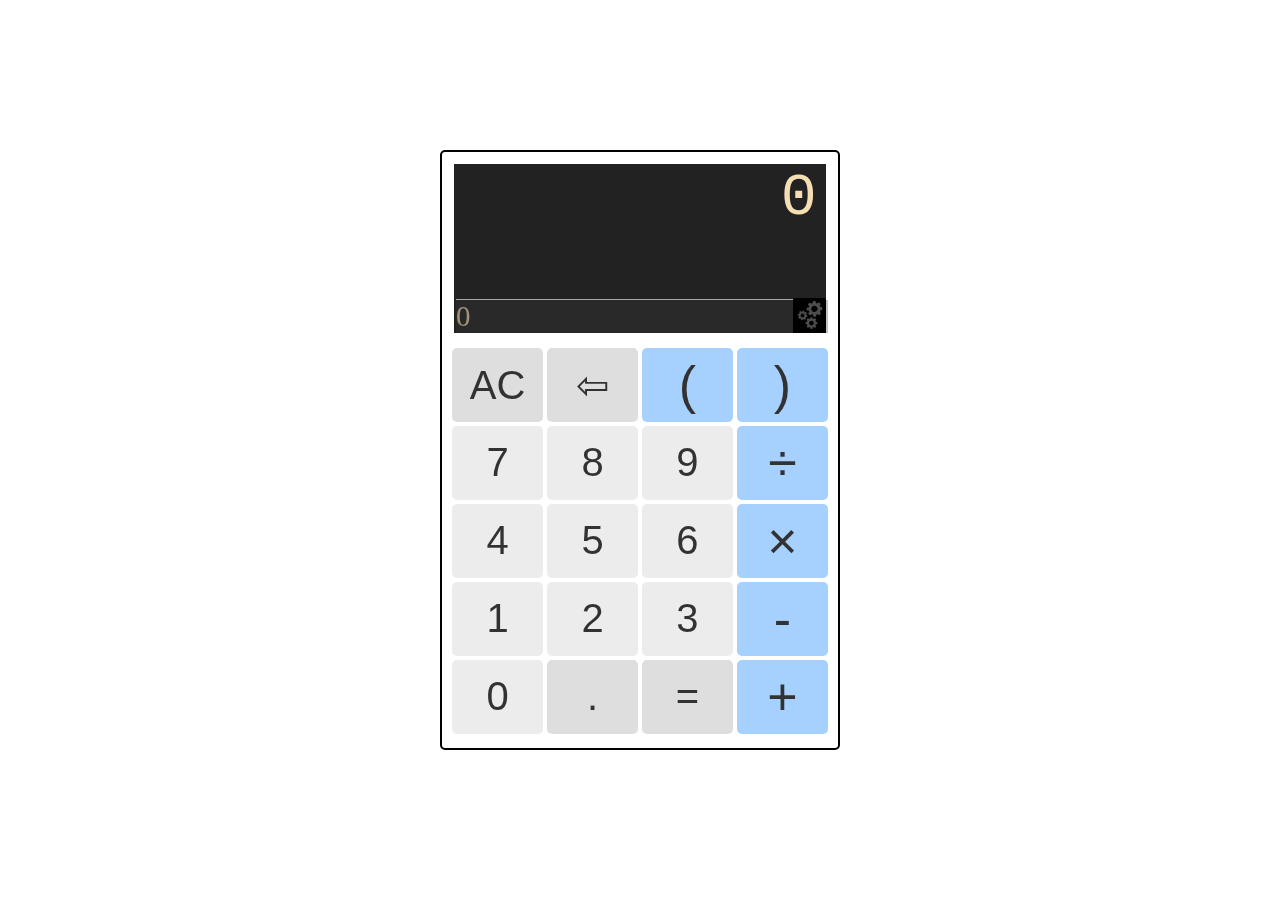
==== index.html @ a5fa4691 "adding simple output" ====
<!DOCTYPE html>
<html lang="en">
	<head>
		<meta charset="UTF-8" />
		<meta http-equiv="X-UA-Compatible" content="IE=edge" />
		<meta name="viewport" content="width=device-width, initial-scale=1.0" />
		<title>Loyeculator</title>
		<link rel="stylesheet" href="ahmad.css" />
		<!-- <script src="https://ajax.googleapis.com/ajax/libs/jquery/3.6.0/jquery.min.js"></script> -->

	</head>
	<body onkeydown="calculator(event)" onclick="showSetting">
		<div class="calculator_body" id="calculator_body">
			<section class="calculator_display" id="display">
				<textarea readonly id="equation" cols="20" rows="2">0</textarea>
				<div class="output" id="output">0</div>
				<div class="settingBack"></div>
				<div class="setting" id="setting" onclick="showSetting()">
					<img src="img/engine-gears-icon.svg" alt="setting icon" id="settingIcon" class="settingIcon">
					<div id="settingContent" class="settingContent" >
					  <div onclick="lightMode()">Light Mode</div>
					  <div onclick="darkMode()">Dark Mode</div>
					  <div onclick="defaultMode()">System Default</div>
					</div>
				  </div>
			</section>
			<section class="button_container">
				<div class="calculator_button function" onclick="all_clear()"><span>AC</span></div>
				<div class="calculator_button function" onclick="deletText()	"><span>&#x21E6</span></div>
				<div class="calculator_button operator" onclick="inputText('&#x28')"><span>(</span></div>
				<div class="calculator_button operator" onclick="inputText('&#x29')"><span>)</span></div>
				<div class="calculator_button number" onclick="inputText(7)"><span>7</span></div>
				<div class="calculator_button number" onclick="inputText(8)"><span>8</span></div>
				<div class="calculator_button number" onclick="inputText(9)"><span>9</span></div>
				<div class="calculator_button operator" onclick="inputText('&#xF7')"><span>&#xF7</span></div>
				<div class="calculator_button number" onclick="inputText(4)"><span>4</span></div>
				<div class="calculator_button number" onclick="inputText(5)"><span>5</span></div>
				<div class="calculator_button number" onclick="inputText(6)"><span>6</span></div>
				<div class="calculator_button operator" onclick="inputText('&#xD7')"><span>&#xD7</span></div>
				<div class="calculator_button number" onclick="inputText(1)"><span>1</span></div>
				<div class="calculator_button number" onclick="inputText(2)"><span>2</span></div>
				<div class="calculator_button number" onclick="inputText(3)"><span>3</span></div>
				<div class="calculator_button operator" onclick="inputText('-')"><span>-</span></div>
				<div class="calculator_button number" onclick="inputText(0)"><span>0</span></div>
				<div class="calculator_button function" onclick="inputText('.')"><span>.</span></div>
				<div class="calculator_button function" onclick=""><span>=</span></div>
				<div class="calculator_button operator" onclick="inputText('+')"><span>+</span></div>
			</section>
		</div>
		<script src="script.js"></script>
	</body>
</html>
---- ahmad.css ----
* {
	box-sizing: border-box;
	margin: 0%;
	padding: 0%;
}
:root {
	--w_size: 100vw;
	--h_size: 100vh;
	--back: #ffffff;
	--btnTextColor: #000000;
	--menueTextColor: #000000;
	--displayTextColor: wheat;
	--numbersBackgroundColor: #d1d1d185;
	--operatorsBackgroundColor: #2990fe85;
	--functionsBackgroundColor: #7e7d7d53;
	--bodyBackgroundColor: #ffffff;
	--displayBackgroundColor: #000000dd;
	--menueBackgroundColor: #ffffff8b;
	--menueHoverBackgroundColor: #fffffffc;
}
textarea {
	border: none;
}
body {
	width: 100vw;
	height: 100vh;
	display: flex;
	align-items: center;
	justify-content: center;
	background-color: var(--back);
}
.calculator_body {
	padding: 10px;
	width: var(--w_size);
	height: var(--h_size);
	border: #000000 solid 2px;
	background-color: var(--bodyBackgroundColor);
	border-radius: 5px;
}
.button_container {
	display: grid;
	gap: 1%;
	margin-top: 3.5%;
	grid-template-columns: repeat(4, 1fr);
	height: 67%;
}
span {
	user-select: none;
}
.calculator_display {
	position: relative;
	border-radius: 2px;
	background-color: var(--displayBackgroundColor);
	height: 30%;
	color: var(--displayTextColor);
	font-size: calc(0.1 * var(--h_size));
	align-items: center;
	border: var(--bodyBackgroundColor) 2px solid;
}
.output {
	position: absolute;
	opacity: 0.6;
	background-color: #3b3b3b83;
	width: 100%;
	font-size: 29px;
	bottom: 0px;
	left: 2px;
	border-top: var(--bodyBackgroundColor) 1px solid;
}
#equation {
	position: absolute;
	right: 2.5%;
	width: 95%;
	resize: none;
	height: 80%;
	font-family: "Courier New", Courier, monospace;
	/* font-weight: 600; */
	font-size: calc(0.1 * var(--h_size));
	user-select: none !important;
	color: var(--displayTextColor);
	background-color: transparent;
	text-align: end;
	word-wrap: unset;
	/* border: 2px yellow solid !important; */
	/* overflow: hidden; */
}
#equation:focus {
	outline: none;
}
.calculator_button {
	display: flex;
	align-items: center;
	justify-content: center;
	background-color: var(--numbersBackgroundColor);
	color: var(--btnTextColor);
	opacity: 0.8;
	/* border: #666666 solid 1px; */
	border-radius: 5px;
	font-family: "Trebuchet MS", "Lucida Sans Unicode", "Lucida Grande",
		"Lucida Sans", Arial, sans-serif;
	font-weight: 300;
	font-size: calc(0.1 * var(--w_size));
	cursor: pointer;
}
.calculator_button:hover {
	opacity: 1;
}
.function {
	background-color: var(--functionsBackgroundColor);
}
.operator {
	background-color: var(--operatorsBackgroundColor);
	font-size: calc(0.13 * var(--w_size));
}
.number {
	background-color: var(--numbersBackgroundColor);
}
.settingBack {
	background-color: #000000;
	position: absolute;
	width: 9%;
	height: 35px;
	bottom: 0;
	right: 0;
}
#setting {
	display: block;
	position: absolute;
	bottom: -11px;
	right: 2px;
	user-select: none;
	cursor: pointer;
	z-index: 10;
	background-color: transparent;
	transition: 1s ease-in;
}
/* setting icon */
.settingIcon {
	transform: scalex(-1);
	width: calc(0.07 * var(--w_size));
	height: calc(0.07 * var(--w_size));
	opacity: 0.3;
	filter: invert(100%) sepia(0%) saturate(7467%) hue-rotate(133deg)
		brightness(114%) contrast(105%);
	/* border: 2px red solid !important; */
	transition: 0.6s ease-in;
}
.settingIcon:hover {
	opacity: 1;
}
.settingIcon:focus-within {
	opacity: 1;
}
/* setting menue */
.settingContent {
	display: none;
	background-color: var(--menueBackgroundColor);
	font-size: 0.3em;
	white-space: nowrap;
	color: var(--menueTextColor);
	box-shadow: -3px -3px 16px 0px #ffffff74;
	position: absolute;
	right: 30px;
	bottom: 20px;
	text-align: center;
	opacity: 1;
	z-index: 11;
	transition: 1s ease-in;
}
.settingContent div {
	text-decoration: none;
	display: block;
	padding: 2px 20px;
	z-index: 11;
	transition: 0.35s ease-in;
}
/* setting hover effects */
.settingContent div:hover {
	background-color: var(--menueHoverBackgroundColor);
}
.darkMode {
	background-color: black;
	color: white;
}
.show {
	display: block;
}
@media only screen and (max-width: 500px) {
	:root {
		--w_size: 100vw;
		--h_size: 100vh;
		--back: #eeeeee88;
	}
	.button_container {
		gap: 1%;
		height: 69%;
	}
	.calculator_display {
		height: 28%;
		/* margin-bottom: 5%; */
	}
	#settingContent {
		font-size: 0.3em;
	}
}
@media only screen and (max-height: 650px) {
	#settingContent {
		font-size: 0.25em;
	}
}
@media only screen and (max-height: 350px) {
	#settingContent {
		font-size: 0.2em;
	}
}

@media only screen and (min-width: 500px) {
	:root {
		--w_size: 400px;
		--h_size: 600px;
	}
	/* :root {
		--back: #ffffff;
		--btnTextColor: #ffffff;
		--menueTextColor: #ffffff;
		--displayTextColor: #000000;
		--numbersBackgroundColor: #636363;
		--operatorsBackgroundColor: #214c7a;
		--functionsBackgroundColor: #404040;
		--bodyBackgroundColor: #000000;
		--displayBackgroundColor: #717070;
		--menueBackgroundColor: #626262;
		--menueHoverBackgroundColor: #0f0f0f;
	} */
}
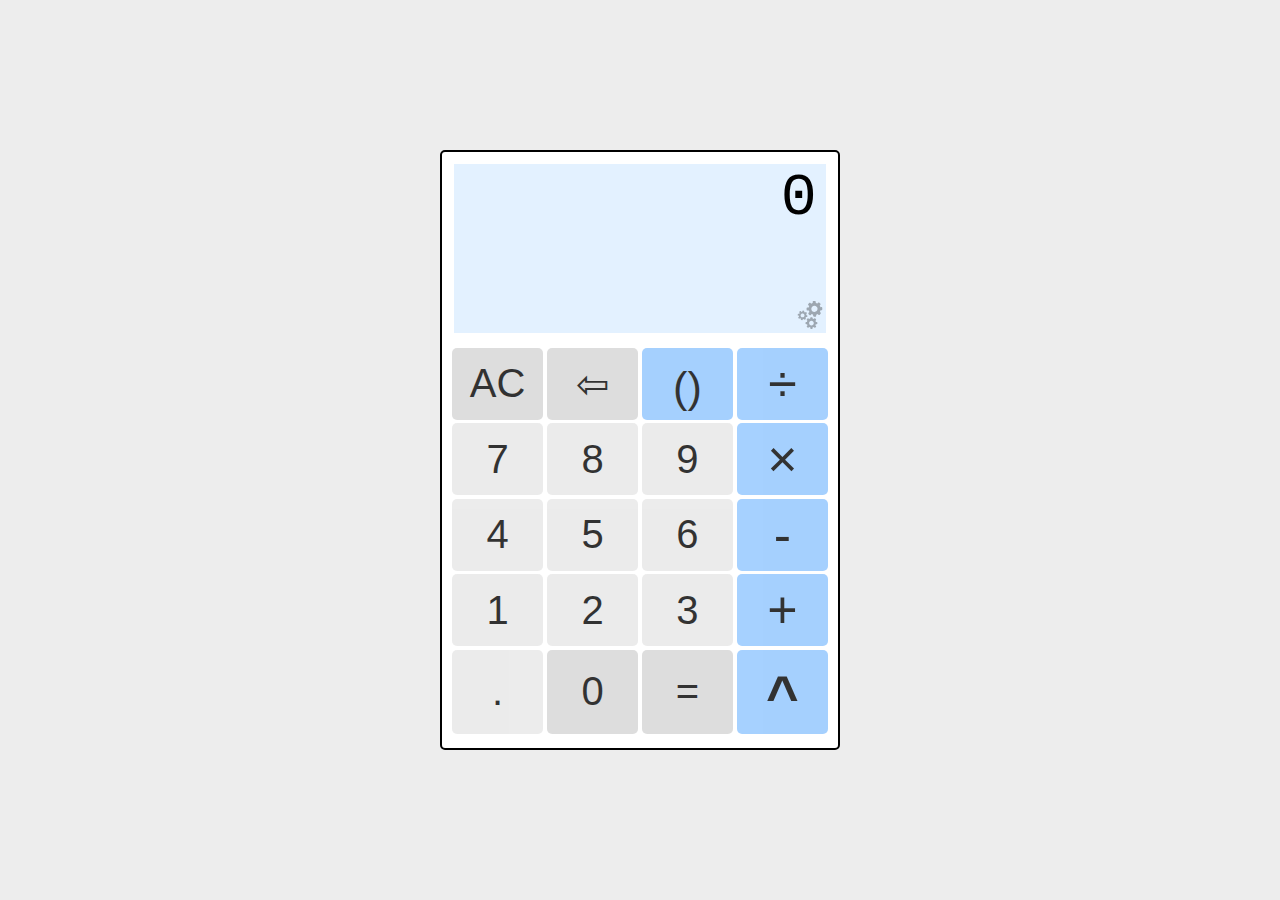
==== commit 717b1bff: "change some keys and fix some errors" ====
--- a/index.html
+++ b/index.html
@@ -14,7 +14,6 @@
 			<section class="calculator_display" id="display">
 				<textarea readonly id="equation" cols="20" rows="2">0</textarea>
 				<div class="output" id="output">0</div>
-				<div class="settingBack"></div>
 				<div class="setting" id="setting" onclick="showSetting()">
 					<img src="img/engine-gears-icon.svg" alt="setting icon" id="settingIcon" class="settingIcon">
 					<div id="settingContent" class="settingContent" >
@@ -27,24 +26,24 @@
 			<section class="button_container">
 				<div class="calculator_button function" onclick="all_clear()"><span>AC</span></div>
 				<div class="calculator_button function" onclick="deletText()	"><span>&#x21E6</span></div>
-				<div class="calculator_button operator" onclick="inputText('&#x28')"><span>(</span></div>
-				<div class="calculator_button operator" onclick="inputText('&#x29')"><span>)</span></div>
+				<div class="calculator_button operator" onclick="inputText('&#x28')"><span><small>()</small></span></div>
+				<div class="calculator_button operator" onclick="inputText('&#xF7')"><span>&#xF7</span></div>
 				<div class="calculator_button number" onclick="inputText(7)"><span>7</span></div>
 				<div class="calculator_button number" onclick="inputText(8)"><span>8</span></div>
 				<div class="calculator_button number" onclick="inputText(9)"><span>9</span></div>
-				<div class="calculator_button operator" onclick="inputText('&#xF7')"><span>&#xF7</span></div>
+				<div class="calculator_button operator" onclick="inputText('&#xD7')"><span>&#xD7</span></div>
 				<div class="calculator_button number" onclick="inputText(4)"><span>4</span></div>
 				<div class="calculator_button number" onclick="inputText(5)"><span>5</span></div>
 				<div class="calculator_button number" onclick="inputText(6)"><span>6</span></div>
-				<div class="calculator_button operator" onclick="inputText('&#xD7')"><span>&#xD7</span></div>
+				<div class="calculator_button operator" onclick="inputText('-')"><span>-</span></div>
 				<div class="calculator_button number" onclick="inputText(1)"><span>1</span></div>
 				<div class="calculator_button number" onclick="inputText(2)"><span>2</span></div>
 				<div class="calculator_button number" onclick="inputText(3)"><span>3</span></div>
-				<div class="calculator_button operator" onclick="inputText('-')"><span>-</span></div>
-				<div class="calculator_button number" onclick="inputText(0)"><span>0</span></div>
-				<div class="calculator_button function" onclick="inputText('.')"><span>.</span></div>
+				<div class="calculator_button operator" onclick="inputText('+')"><span>+</span></div>
+				<div class="calculator_button number" onclick="inputText('.')"><span>.</span></div>
+				<div class="calculator_button function" onclick="inputText('0')"><span>0</span></div>
 				<div class="calculator_button function" onclick=""><span>=</span></div>
-				<div class="calculator_button operator" onclick="inputText('+')"><span>+</span></div>
+				<div class="calculator_button operator" onclick="inputText('^')"><span><sub>^</sub></span></div>
 			</section>
 		</div>
 		<script src="script.js"></script>
--- a/ahmad.css
+++ b/ahmad.css
@@ -6,21 +6,27 @@
 :root {
 	--w_size: 100vw;
 	--h_size: 100vh;
-	--back: #ffffff;
+	--back: #ededed;
 	--btnTextColor: #000000;
 	--menueTextColor: #000000;
-	--displayTextColor: wheat;
+	--displayTextColor: #000000;
 	--numbersBackgroundColor: #d1d1d185;
 	--operatorsBackgroundColor: #2990fe85;
 	--functionsBackgroundColor: #7e7d7d53;
-	--bodyBackgroundColor: #ffffff;
-	--displayBackgroundColor: #000000dd;
-	--menueBackgroundColor: #ffffff8b;
+	--bodyBackgroundColor: #fff;
+	--displayBackgroundColor: #e3f1ff;
+	--menueBackgroundColor: #85c4ffb8;
 	--menueHoverBackgroundColor: #fffffffc;
+	--filter: none;
 }
 textarea {
 	border: none;
 }
+sub {
+	font-weight: 600;
+	font-size: calc(0.14 * var(--w_size));
+}
+
 body {
 	width: 100vw;
 	height: 100vh;
@@ -58,14 +64,17 @@
 	border: var(--bodyBackgroundColor) 2px solid;
 }
 .output {
-	position: absolute;
-	opacity: 0.6;
-	background-color: #3b3b3b83;
-	width: 100%;
-	font-size: 29px;
-	bottom: 0px;
-	left: 2px;
-	border-top: var(--bodyBackgroundColor) 1px solid;
+	display: none;
+	position: absolute;
+	/* opacity: 0.6; */
+	/* background-color: #3b3b3b83; */
+	width: 90%;
+	font-size: 50px;
+	bottom: -3px;
+	left: 7px;
+	font-family: "Courier New", Courier, monospace;
+	/* border-top: var(--bodyBackgroundColor) 1px solid; */
+	overflow: hidden;
 }
 #equation {
 	position: absolute;
@@ -81,6 +90,7 @@
 	background-color: transparent;
 	text-align: end;
 	word-wrap: unset;
+	scrollbar-width: none;
 	/* border: 2px yellow solid !important; */
 	/* overflow: hidden; */
 }
@@ -115,14 +125,7 @@
 .number {
 	background-color: var(--numbersBackgroundColor);
 }
-.settingBack {
-	background-color: #000000;
-	position: absolute;
-	width: 9%;
-	height: 35px;
-	bottom: 0;
-	right: 0;
-}
+
 #setting {
 	display: block;
 	position: absolute;
@@ -132,7 +135,6 @@
 	cursor: pointer;
 	z-index: 10;
 	background-color: transparent;
-	transition: 1s ease-in;
 }
 /* setting icon */
 .settingIcon {
@@ -140,10 +142,9 @@
 	width: calc(0.07 * var(--w_size));
 	height: calc(0.07 * var(--w_size));
 	opacity: 0.3;
-	filter: invert(100%) sepia(0%) saturate(7467%) hue-rotate(133deg)
-		brightness(114%) contrast(105%);
+	filter: var(--filter);
 	/* border: 2px red solid !important; */
-	transition: 0.6s ease-in;
+	transition: 0.3s ease-in;
 }
 .settingIcon:hover {
 	opacity: 1;
@@ -219,7 +220,9 @@
 		--w_size: 400px;
 		--h_size: 600px;
 	}
-	/* :root {
+}
+@media (prefers-color-scheme: dark) {
+	:root {
 		--back: #ffffff;
 		--btnTextColor: #ffffff;
 		--menueTextColor: #ffffff;
@@ -231,5 +234,7 @@
 		--displayBackgroundColor: #717070;
 		--menueBackgroundColor: #626262;
 		--menueHoverBackgroundColor: #0f0f0f;
-	} */
-}
+		--filter: invert(100%) sepia(0%) saturate(7467%) hue-rotate(133deg)
+			brightness(114%) contrast(105%);
+	}
+}
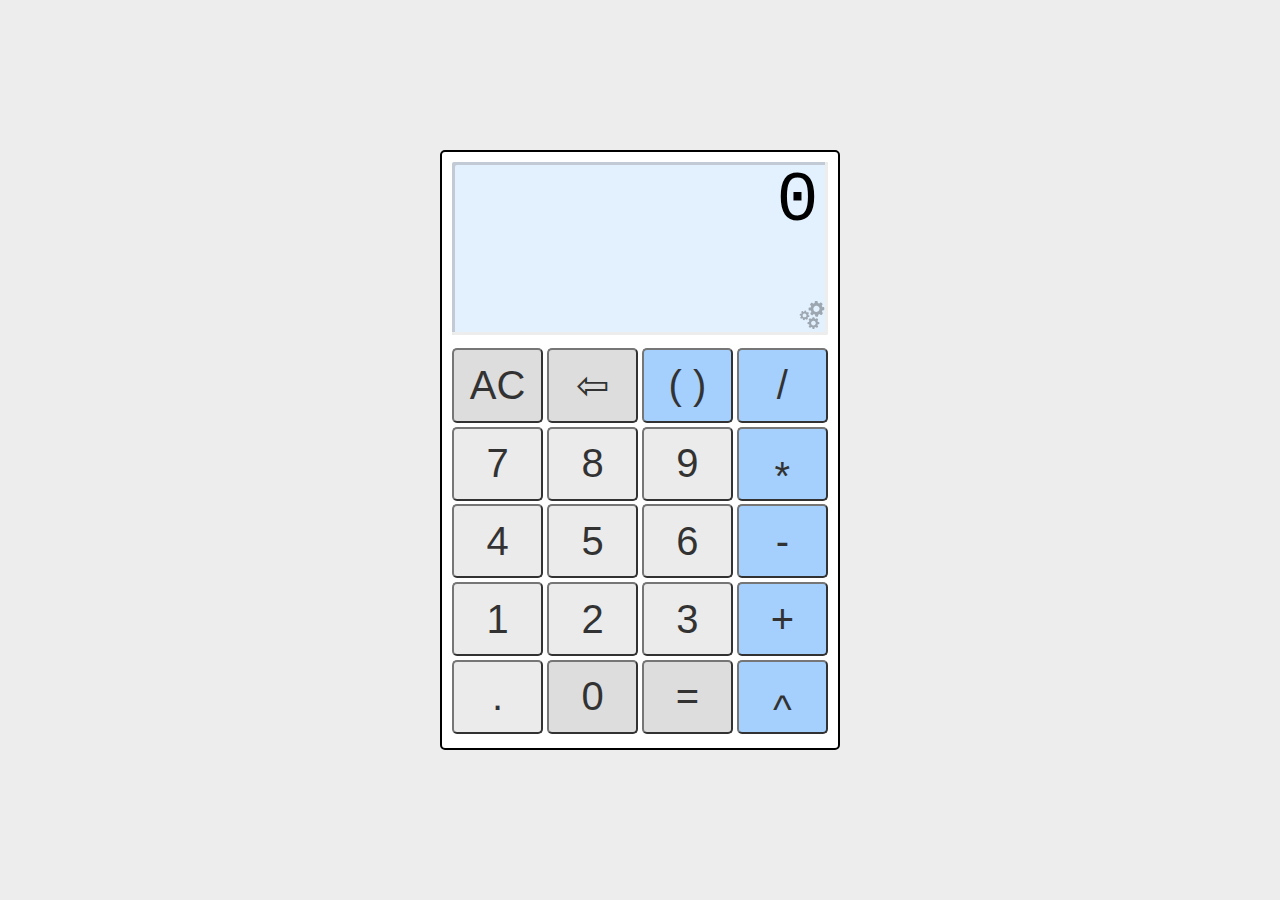
==== commit 364d8729: "add sieve function and changing somefunctions" ====
--- a/index.html
+++ b/index.html
@@ -9,12 +9,12 @@
 		<!-- <script src="https://ajax.googleapis.com/ajax/libs/jquery/3.6.0/jquery.min.js"></script> -->
 
 	</head>
-	<body onkeydown="calculator(event)" onclick="showSetting">
+	<body onkeydown="calculator(event)" >
 		<div class="calculator_body" id="calculator_body">
 			<section class="calculator_display" id="display">
 				<textarea readonly id="equation" cols="20" rows="2">0</textarea>
 				<div class="output" id="output">0</div>
-				<div class="setting" id="setting" onclick="showSetting()">
+				<div class="setting" id="setting" >
 					<img src="img/engine-gears-icon.svg" alt="setting icon" id="settingIcon" class="settingIcon">
 					<div id="settingContent" class="settingContent" >
 					  <div onclick="lightMode()">Light Mode</div>
@@ -24,26 +24,26 @@
 				  </div>
 			</section>
 			<section class="button_container">
-				<div class="calculator_button function" onclick="all_clear()"><span>AC</span></div>
-				<div class="calculator_button function" onclick="deletText()	"><span>&#x21E6</span></div>
-				<div class="calculator_button operator" onclick="inputText('&#x28')"><span><small>()</small></span></div>
-				<div class="calculator_button operator" onclick="inputText('&#xF7')"><span>&#xF7</span></div>
-				<div class="calculator_button number" onclick="inputText(7)"><span>7</span></div>
-				<div class="calculator_button number" onclick="inputText(8)"><span>8</span></div>
-				<div class="calculator_button number" onclick="inputText(9)"><span>9</span></div>
-				<div class="calculator_button operator" onclick="inputText('&#xD7')"><span>&#xD7</span></div>
-				<div class="calculator_button number" onclick="inputText(4)"><span>4</span></div>
-				<div class="calculator_button number" onclick="inputText(5)"><span>5</span></div>
-				<div class="calculator_button number" onclick="inputText(6)"><span>6</span></div>
-				<div class="calculator_button operator" onclick="inputText('-')"><span>-</span></div>
-				<div class="calculator_button number" onclick="inputText(1)"><span>1</span></div>
-				<div class="calculator_button number" onclick="inputText(2)"><span>2</span></div>
-				<div class="calculator_button number" onclick="inputText(3)"><span>3</span></div>
-				<div class="calculator_button operator" onclick="inputText('+')"><span>+</span></div>
-				<div class="calculator_button number" onclick="inputText('.')"><span>.</span></div>
-				<div class="calculator_button function" onclick="inputText('0')"><span>0</span></div>
-				<div class="calculator_button function" onclick=""><span>=</span></div>
-				<div class="calculator_button operator" onclick="inputText('^')"><span><sub>^</sub></span></div>
+				<button class="calculator_button function clear"> AC </button>
+				<button class="calculator_button function delete"> &#x21E6 </button>
+				<button class="calculator_button operator">( )</button>
+				<button class="calculator_button operator"> / </button>
+				<button class="calculator_button number"  > 7 </button>
+				<button class="calculator_button number"  > 8 </button>
+				<button class="calculator_button number"  > 9 </button>
+				<button class="calculator_button operator" style="align-items: flex-end"> * </button>
+				<button class="calculator_button number"  > 4 </button>
+				<button class="calculator_button number"  > 5 </button>
+				<button class="calculator_button number"  > 6 </button>
+				<button class="calculator_button operator"> - </button>
+				<button class="calculator_button number"  > 1 </button>
+				<button class="calculator_button number"  > 2 </button>
+				<button class="calculator_button number"  > 3 </button>
+				<button class="calculator_button operator"> + </button>
+				<button class="calculator_button number"  > . </button>
+				<button class="calculator_button function"> 0 </button>
+				<button class="calculator_button function"> = </button>
+				<button class="calculator_button operator" style="align-items: flex-end">^</button>
 			</section>
 		</div>
 		<script src="script.js"></script>
--- a/ahmad.css
+++ b/ahmad.css
@@ -36,11 +36,13 @@
 	background-color: var(--back);
 }
 .calculator_body {
+	user-select: none;
 	padding: 10px;
 	width: var(--w_size);
 	height: var(--h_size);
 	border: #000000 solid 2px;
 	background-color: var(--bodyBackgroundColor);
+	font-size: 70px;
 	border-radius: 5px;
 }
 .button_container {
@@ -50,18 +52,18 @@
 	grid-template-columns: repeat(4, 1fr);
 	height: 67%;
 }
-span {
-	user-select: none;
-}
+
 .calculator_display {
 	position: relative;
 	border-radius: 2px;
 	background-color: var(--displayBackgroundColor);
 	height: 30%;
 	color: var(--displayTextColor);
-	font-size: calc(0.1 * var(--h_size));
+	font-size: 70px;
 	align-items: center;
-	border: var(--bodyBackgroundColor) 2px solid;
+	/* border: var(--bodyBackgroundColor) 2px solid; */
+	box-shadow: inset -3px -3px var(--back),
+		inset 3px 3px var(--functionsBackgroundColor);
 }
 .output {
 	display: none;
@@ -83,8 +85,8 @@
 	resize: none;
 	height: 80%;
 	font-family: "Courier New", Courier, monospace;
+	font-size: 70px;
 	/* font-weight: 600; */
-	font-size: calc(0.1 * var(--h_size));
 	user-select: none !important;
 	color: var(--displayTextColor);
 	background-color: transparent;
@@ -106,21 +108,21 @@
 	opacity: 0.8;
 	/* border: #666666 solid 1px; */
 	border-radius: 5px;
-	font-family: "Trebuchet MS", "Lucida Sans Unicode", "Lucida Grande",
-		"Lucida Sans", Arial, sans-serif;
-	font-weight: 300;
 	font-size: calc(0.1 * var(--w_size));
 	cursor: pointer;
 }
 .calculator_button:hover {
 	opacity: 1;
 }
+.calculator_button:active {
+	background-color: #c44b4b89;
+}
 .function {
 	background-color: var(--functionsBackgroundColor);
 }
 .operator {
 	background-color: var(--operatorsBackgroundColor);
-	font-size: calc(0.13 * var(--w_size));
+	font-size: calc(0.1 * var(--w_size));
 }
 .number {
 	background-color: var(--numbersBackgroundColor);
@@ -186,7 +188,7 @@
 .show {
 	display: block;
 }
-@media only screen and (max-width: 500px) {
+@media only screen and (max-width: 480px) {
 	:root {
 		--w_size: 100vw;
 		--h_size: 100vh;
@@ -215,7 +217,7 @@
 	}
 }
 
-@media only screen and (min-width: 500px) {
+@media only screen and (min-width: 480px) {
 	:root {
 		--w_size: 400px;
 		--h_size: 600px;
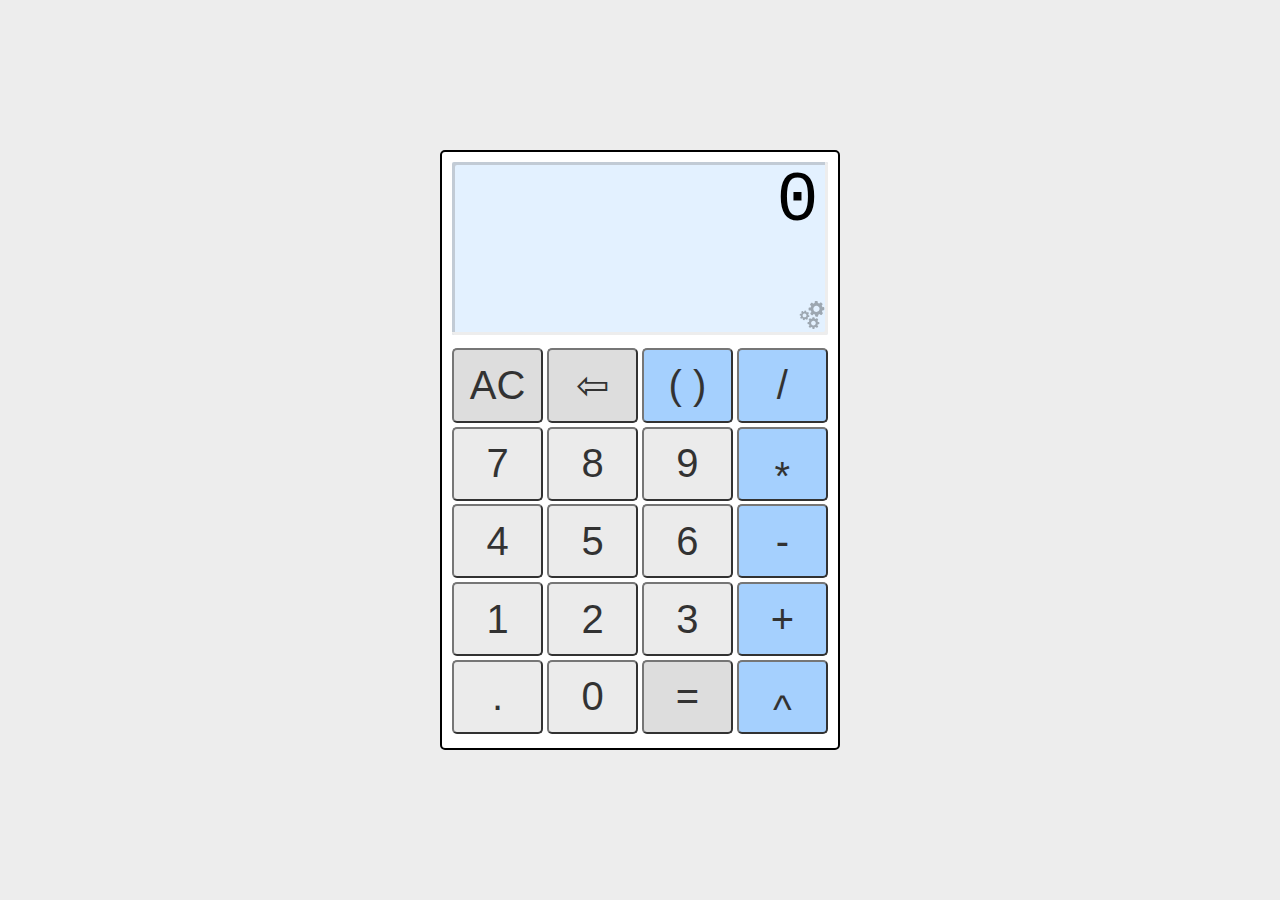
==== commit 53d8076c: "bugs have been corrected, button type added" ====
--- a/index.html
+++ b/index.html
@@ -24,26 +24,26 @@
 				  </div>
 			</section>
 			<section class="button_container">
-				<button class="calculator_button function clear"> AC </button>
-				<button class="calculator_button function delete"> &#x21E6 </button>
-				<button class="calculator_button operator">( )</button>
-				<button class="calculator_button operator"> / </button>
-				<button class="calculator_button number"  > 7 </button>
-				<button class="calculator_button number"  > 8 </button>
-				<button class="calculator_button number"  > 9 </button>
-				<button class="calculator_button operator" style="align-items: flex-end"> * </button>
-				<button class="calculator_button number"  > 4 </button>
-				<button class="calculator_button number"  > 5 </button>
-				<button class="calculator_button number"  > 6 </button>
-				<button class="calculator_button operator"> - </button>
-				<button class="calculator_button number"  > 1 </button>
-				<button class="calculator_button number"  > 2 </button>
-				<button class="calculator_button number"  > 3 </button>
-				<button class="calculator_button operator"> + </button>
-				<button class="calculator_button number"  > . </button>
-				<button class="calculator_button function"> 0 </button>
-				<button class="calculator_button function"> = </button>
-				<button class="calculator_button operator" style="align-items: flex-end">^</button>
+				<button type="reset" class="calculator_button function clear"> AC </button>
+				<button type="button" class="calculator_button function delete"> &#x21E6 </button>
+				<button type="button" class="calculator_button operator">( )</button>
+				<button type="button" class="calculator_button operator"> / </button>
+				<button type="button" class="calculator_button number"  > 7 </button>
+				<button type="button" class="calculator_button number"  > 8 </button>
+				<button type="button" class="calculator_button number"  > 9 </button>
+				<button type="button" class="calculator_button operator" style="align-items: flex-end"> * </button>
+				<button type="button" class="calculator_button number"  > 4 </button>
+				<button type="button" class="calculator_button number"  > 5 </button>
+				<button type="button" class="calculator_button number"  > 6 </button>
+				<button type="button" class="calculator_button operator"> - </button>
+				<button type="button" class="calculator_button number"  > 1 </button>
+				<button type="button" class="calculator_button number"  > 2 </button>
+				<button type="button" class="calculator_button number"  > 3 </button>
+				<button type="button" class="calculator_button operator"> + </button>
+				<button type="button" class="calculator_button number"  > . </button>
+				<button type="button" class="calculator_button number"> 0 </button>
+				<button type="submit" class="calculator_button function"> = </button>
+				<button type="button" class="calculator_button operator" style="align-items: flex-end">^</button>
 			</section>
 		</div>
 		<script src="script.js"></script>
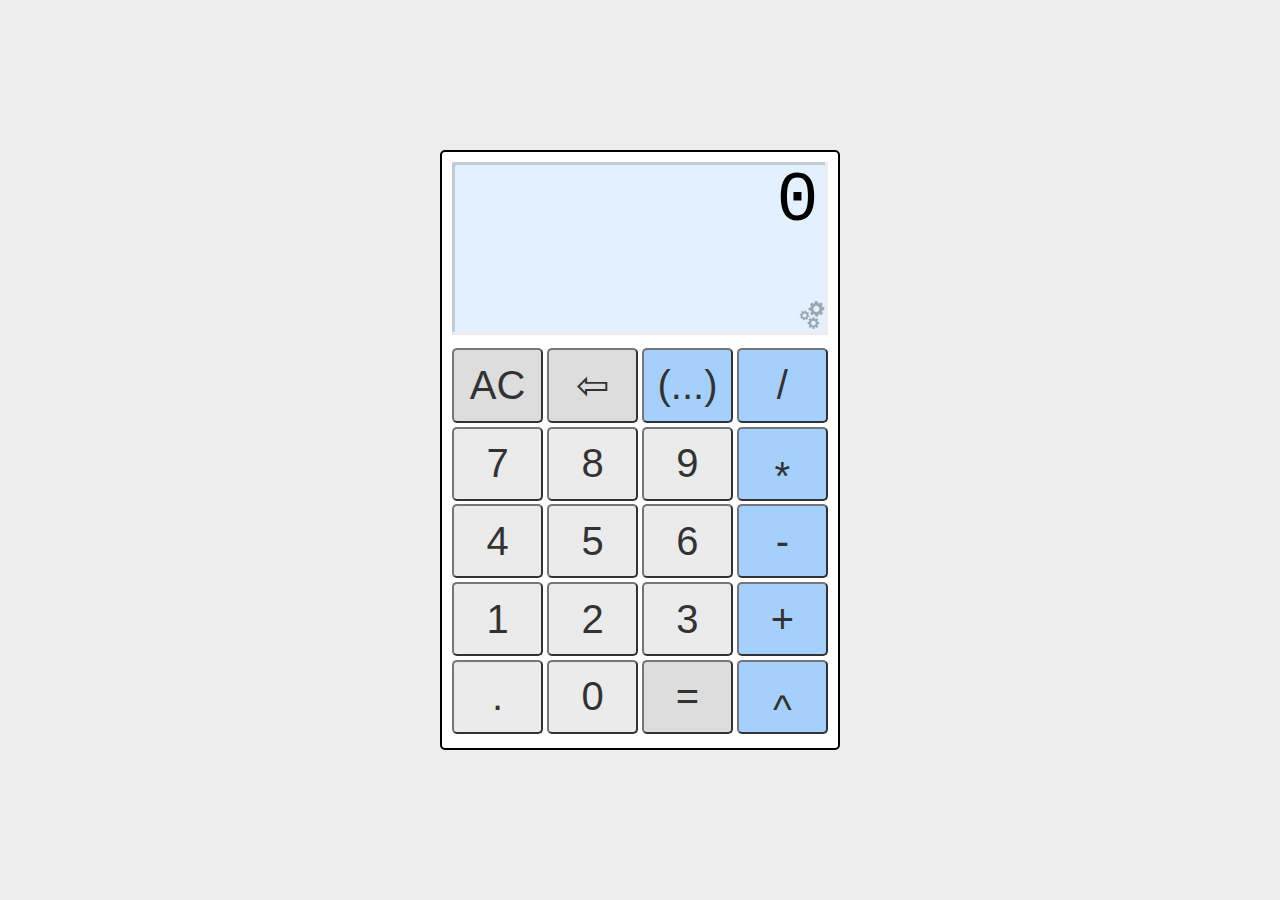
==== commit a311a2d5: "some minnor changes" ====
--- a/index.html
+++ b/index.html
@@ -26,7 +26,7 @@
 			<section class="button_container">
 				<button type="reset" class="calculator_button function clear"> AC </button>
 				<button type="button" class="calculator_button function delete"> &#x21E6 </button>
-				<button type="button" class="calculator_button operator">( )</button>
+				<button type="button" class="calculator_button operator">(...)</button>
 				<button type="button" class="calculator_button operator"> / </button>
 				<button type="button" class="calculator_button number"  > 7 </button>
 				<button type="button" class="calculator_button number"  > 8 </button>
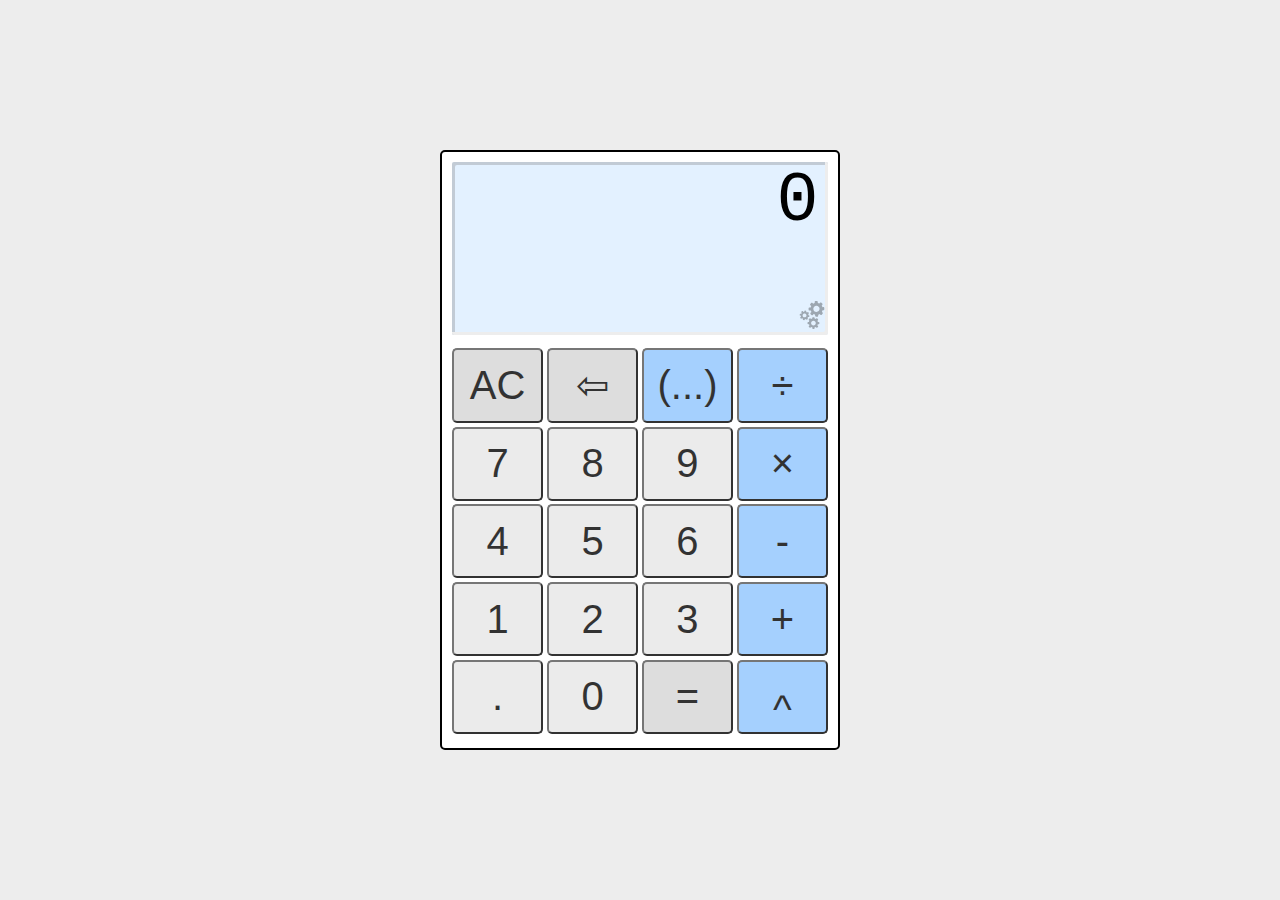
==== commit fc6643f8: "fixing bogs" ====
--- a/index.html
+++ b/index.html
@@ -13,7 +13,7 @@
 		<div class="calculator_body" id="calculator_body">
 			<section class="calculator_display" id="display">
 				<textarea readonly id="equation" cols="20" rows="2">0</textarea>
-				<div class="output" id="output">0</div>
+				<textarea class="output" id="output" rows="1">0</textarea>
 				<div class="setting" id="setting" >
 					<img src="img/engine-gears-icon.svg" alt="setting icon" id="settingIcon" class="settingIcon">
 					<div id="settingContent" class="settingContent" >
@@ -27,11 +27,11 @@
 				<button type="reset" class="calculator_button function clear"> AC </button>
 				<button type="button" class="calculator_button function delete"> &#x21E6 </button>
 				<button type="button" class="calculator_button operator">(...)</button>
-				<button type="button" class="calculator_button operator"> / </button>
+				<button type="button" class="calculator_button operator">&#xF7</button>
 				<button type="button" class="calculator_button number"  > 7 </button>
 				<button type="button" class="calculator_button number"  > 8 </button>
 				<button type="button" class="calculator_button number"  > 9 </button>
-				<button type="button" class="calculator_button operator" style="align-items: flex-end"> * </button>
+				<button type="button" class="calculator_button operator" > &#xD7 </button>
 				<button type="button" class="calculator_button number"  > 4 </button>
 				<button type="button" class="calculator_button number"  > 5 </button>
 				<button type="button" class="calculator_button number"  > 6 </button>
@@ -42,7 +42,7 @@
 				<button type="button" class="calculator_button operator"> + </button>
 				<button type="button" class="calculator_button number"  > . </button>
 				<button type="button" class="calculator_button number"> 0 </button>
-				<button type="submit" class="calculator_button function"> = </button>
+				<button type="submit" class="calculator_button function equals"> = </button>
 				<button type="button" class="calculator_button operator" style="align-items: flex-end">^</button>
 			</section>
 		</div>
--- a/ahmad.css
+++ b/ahmad.css
@@ -69,8 +69,9 @@
 	display: none;
 	position: absolute;
 	/* opacity: 0.6; */
-	/* background-color: #3b3b3b83; */
-	width: 90%;
+	background-color: transparent;
+	resize: none;
+	max-width: 95%;
 	font-size: 50px;
 	bottom: -3px;
 	left: 7px;
@@ -81,9 +82,9 @@
 #equation {
 	position: absolute;
 	right: 2.5%;
-	width: 95%;
+	max-width: 95%;
 	resize: none;
-	height: 80%;
+	height: 65%;
 	font-family: "Courier New", Courier, monospace;
 	font-size: 70px;
 	/* font-weight: 600; */
@@ -92,10 +93,12 @@
 	background-color: transparent;
 	text-align: end;
 	word-wrap: unset;
+	white-space: nowrap;
 	scrollbar-width: none;
 	/* border: 2px yellow solid !important; */
 	/* overflow: hidden; */
 }
+
 #equation:focus {
 	outline: none;
 }
